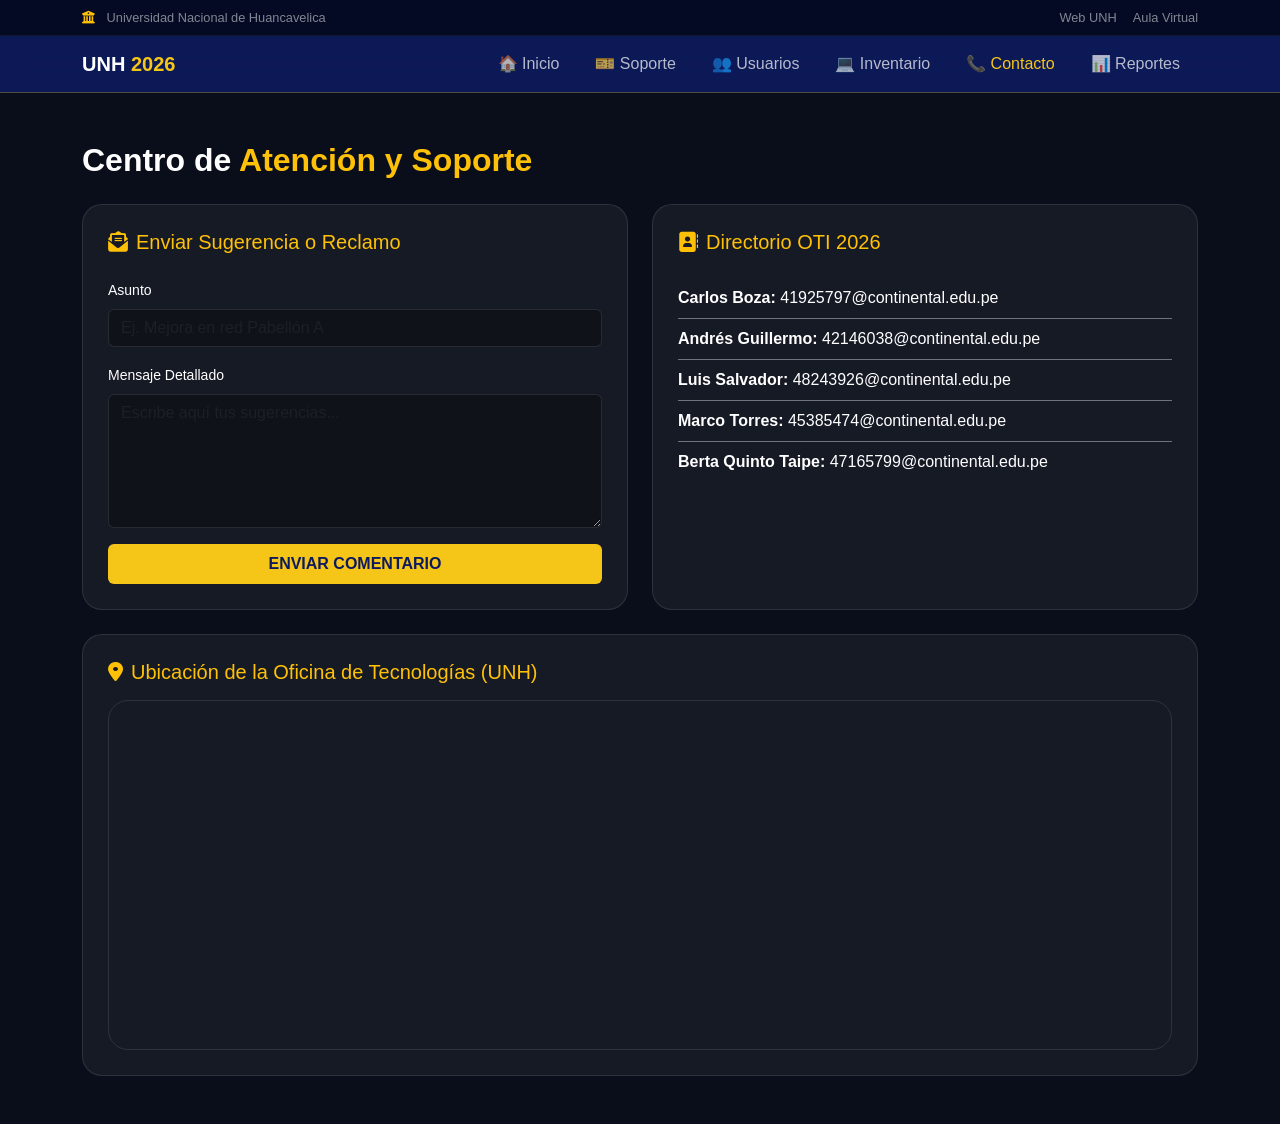
==== paginas/conocimiento.html @ 0df3fc7e "Primera version: Portal de soporte UNH 2026" ====
<!DOCTYPE html>
<html lang="es">
<head>
    <meta charset="UTF-8">
    <title>Contacto - UNH HelpDesk</title>
    <link href="https://cdn.jsdelivr.net/npm/bootstrap@5.3.0/dist/css/bootstrap.min.css" rel="stylesheet">
    <link rel="stylesheet" href="https://cdnjs.cloudflare.com/ajax/libs/font-awesome/6.4.0/css/all.min.css">
    <style>
        body { background: #0a0e1a; color: white; font-family: 'Inter', sans-serif; overflow-x: hidden; }
        .navbar { background: rgba(13, 27, 94, 0.9); backdrop-filter: blur(15px); border-bottom: 1px solid rgba(245, 197, 24, 0.3); }
        .nav-link { color: rgba(255,255,255,0.7) !important; margin: 0 10px; }
        .nav-link.active { color: #f5c518 !important; }
        .glass-card { background: rgba(255, 255, 255, 0.05); border: 1px solid rgba(255,255,255,0.1); border-radius: 20px; padding: 25px; height: 100%; }
        .form-control { background: rgba(0,0,0,0.3) !important; border: 1px solid rgba(255,255,255,0.1) !important; color: white !important; }
        .form-control:focus { border-color: #f5c518 !important; box-shadow: none; }
        .btn-unh { background: #f5c518; color: #0d1b5e; font-weight: bold; border: none; }
        .map-container { border-radius: 20px; overflow: hidden; border: 1px solid rgba(255,255,255,0.1); height: 350px; }
        iframe { filter: invert(90%) hue-rotate(180deg); } /* Efecto oscuro para el mapa */
    </style>
</head>
<body>
    <div class="py-2" style="background: #050a24; font-size: 0.8rem; border-bottom: 1px solid rgba(255,255,255,0.05);">
        <div class="container d-flex justify-content-between align-items-center">
            <span class="text-white-50"><i class="fas fa-university me-2 text-warning"></i> Universidad Nacional de Huancavelica</span>
            <div class="d-flex gap-3">
                <a href="https://www.unh.edu.pe/" target="_blank" class="text-white-50 text-decoration-none">Web UNH</a>
                <a href="https://aulavirtual.continental.edu.pe/" target="_blank" class="text-white-50 text-decoration-none">Aula Virtual</a>
            </div>
        </div>
    </div>

    <nav class="navbar navbar-expand-lg navbar-dark sticky-top">
        <div class="container">
            <a class="navbar-brand fw-bold" href="../maestra.html">UNH <span style="color:#f5c518">2026</span></a>
            <div class="navbar-nav ms-auto">
                <a class="nav-link" href="../maestra.html">🏠 Inicio</a>
                <a class="nav-link" href="soporte.html">🎫 Soporte</a>
                <a class="nav-link" href="usuarios.html">👥 Usuarios</a>
                <a class="nav-link" href="inventario.html">💻 Inventario</a>
                <a class="nav-link active" href="conocimiento.html">📞 Contacto</a>
                <a class="nav-link" href="reportes.html">📊 Reportes</a>
            </div>
        </div>
    </nav>

    <div class="container mt-5 mb-5">
        <h2 class="fw-bold mb-4">Centro de <span class="text-warning">Atención y Soporte</span></h2>

        <div class="row g-4">
            <div class="col-md-6">
                <div class="glass-card">
                    <h5 class="mb-4 text-warning"><i class="fas fa-envelope-open-text me-2"></i>Enviar Sugerencia o Reclamo</h5>
                    <form>
                        <div class="mb-3">
                            <label class="form-label small">Asunto</label>
                            <input type="text" class="form-control" placeholder="Ej. Mejora en red Pabellón A">
                        </div>
                        <div class="mb-3">
                            <label class="form-label small">Mensaje Detallado</label>
                            <textarea class="form-control" rows="5" placeholder="Escribe aquí tus sugerencias..."></textarea>
                        </div>
                        <button type="button" class="btn btn-unh w-100 py-2">ENVIAR COMENTARIO</button>
                    </form>
                </div>
            </div>

            <div class="col-md-6">
                <div class="glass-card">
                    <h5 class="mb-4 text-warning"><i class="fas fa-address-book me-2"></i>Directorio OTI 2026</h5>
                    <div class="list-group list-group-flush bg-transparent">
                        <div class="list-group-item bg-transparent text-white border-secondary px-0">
                            <strong>Carlos Boza:</strong> 41925797@continental.edu.pe
                        </div>
                        <div class="list-group-item bg-transparent text-white border-secondary px-0">
                            <strong>Andrés Guillermo:</strong> 42146038@continental.edu.pe
                        </div>
                        <div class="list-group-item bg-transparent text-white border-secondary px-0">
                            <strong>Luis Salvador:</strong> 48243926@continental.edu.pe
                        </div>
                        <div class="list-group-item bg-transparent text-white border-secondary px-0">
                            <strong>Marco Torres:</strong> 45385474@continental.edu.pe
                        </div>
                        <div class="list-group-item bg-transparent text-white border-secondary px-0">
                            <strong>Berta Quinto Taipe:</strong> 47165799@continental.edu.pe
                        </div>
                    </div>
                </div>
            </div>

            <div class="col-12 mt-4">
                <div class="glass-card">
                    <h5 class="mb-3 text-warning"><i class="fas fa-map-marker-alt me-2"></i>Ubicación de la Oficina de Tecnologías (UNH)</h5>
                    <div class="map-container">
                        <iframe 
                            src="https://www.google.com/maps/embed?pb=!1m18!1m12!1m3!1d3901.444703554101!2d-74.97544062536838!3d-12.782015987515516!2m3!1f0!2f0!3f0!3m2!1i1024!2i768!4f13.1!3m3!1m2!1s0x910e137696205e71%3A0xc3461099ec16413d!2sUniversidad%20Nacional%20de%20Huancavelica!5e0!3m2!1ses!2spe!4v1713950000000!5m2!1ses!2spe" 
                            width="100%" height="100%" style="border:0;" allowfullscreen="" loading="lazy">
                        </iframe>
                    </div>
                </div>
            </div>
        </div>
    </div>
</body>
</html>
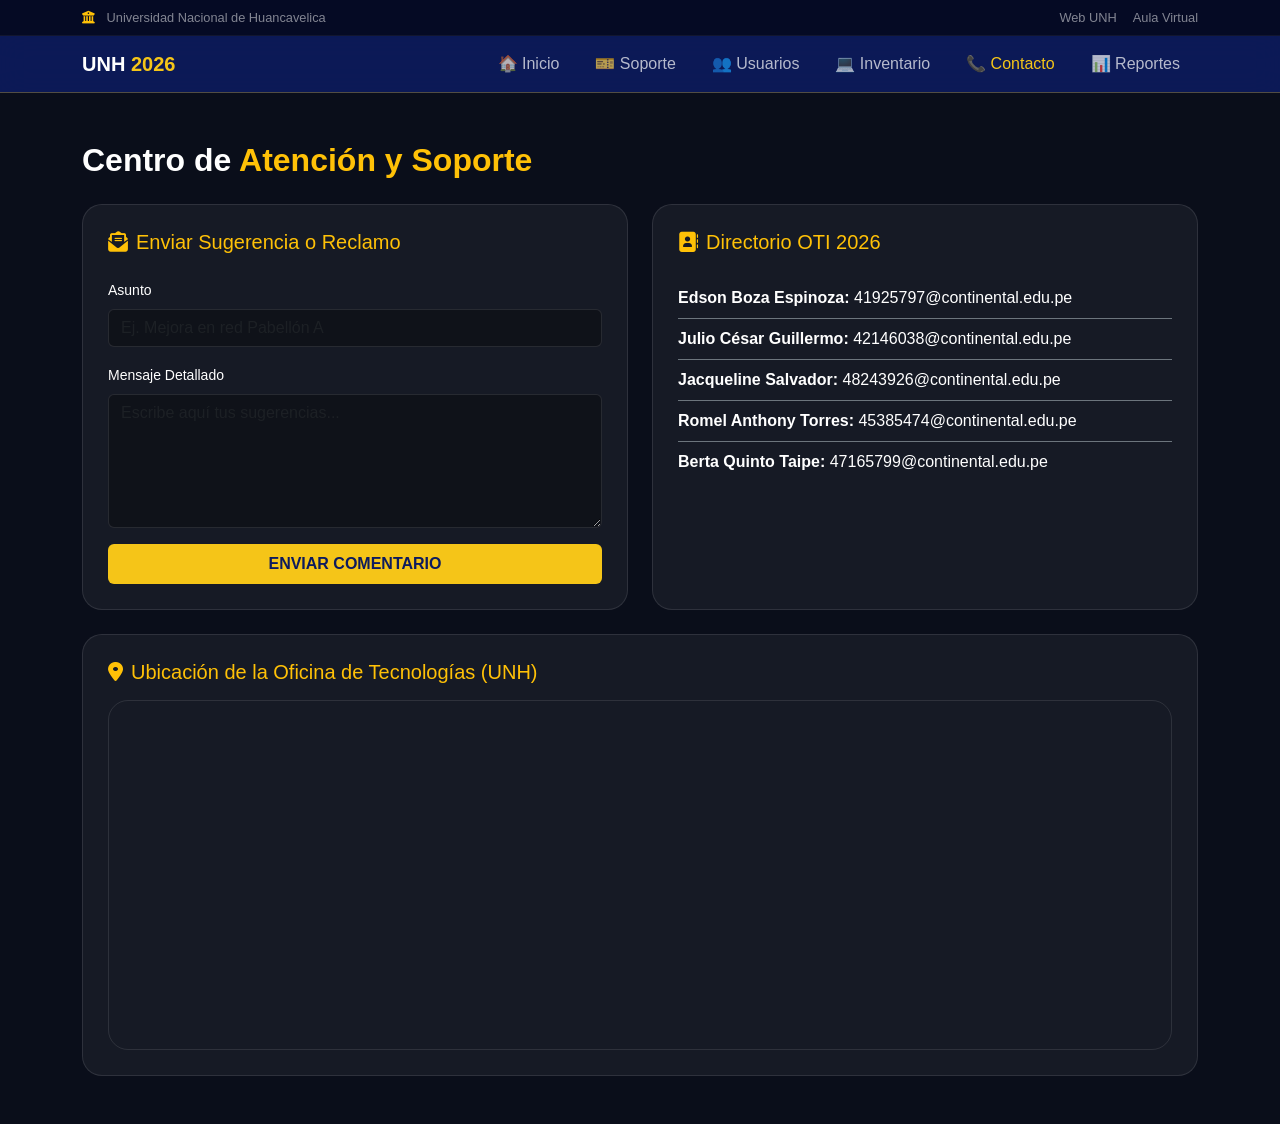
==== commit c1458edf: "Actualización: mejoras en interfaces y correcciones" ====
--- a/paginas/conocimiento.html
+++ b/paginas/conocimiento.html
@@ -69,16 +69,16 @@
                     <h5 class="mb-4 text-warning"><i class="fas fa-address-book me-2"></i>Directorio OTI 2026</h5>
                     <div class="list-group list-group-flush bg-transparent">
                         <div class="list-group-item bg-transparent text-white border-secondary px-0">
-                            <strong>Carlos Boza:</strong> 41925797@continental.edu.pe
+                            <strong>Edson Boza Espinoza:</strong> 41925797@continental.edu.pe
                         </div>
                         <div class="list-group-item bg-transparent text-white border-secondary px-0">
-                            <strong>Andrés Guillermo:</strong> 42146038@continental.edu.pe
+                            <strong>Julio César Guillermo:</strong> 42146038@continental.edu.pe
                         </div>
                         <div class="list-group-item bg-transparent text-white border-secondary px-0">
-                            <strong>Luis Salvador:</strong> 48243926@continental.edu.pe
+                            <strong>Jacqueline Salvador:</strong> 48243926@continental.edu.pe
                         </div>
                         <div class="list-group-item bg-transparent text-white border-secondary px-0">
-                            <strong>Marco Torres:</strong> 45385474@continental.edu.pe
+                            <strong>Romel Anthony Torres:</strong> 45385474@continental.edu.pe
                         </div>
                         <div class="list-group-item bg-transparent text-white border-secondary px-0">
                             <strong>Berta Quinto Taipe:</strong> 47165799@continental.edu.pe
